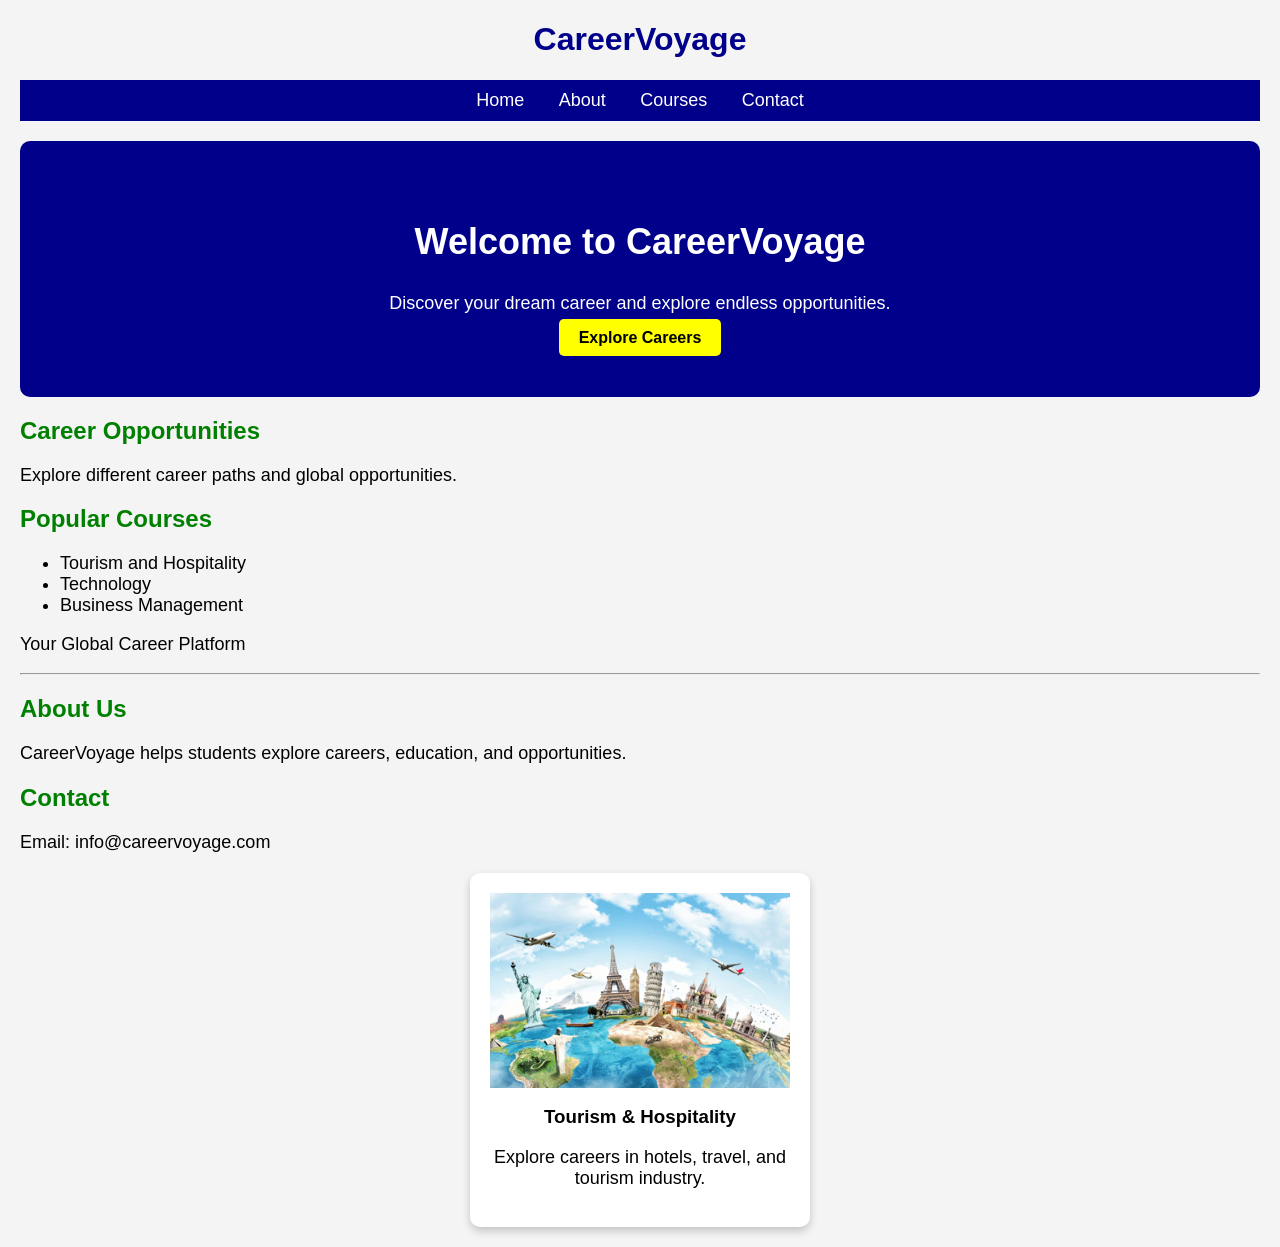
==== index.html @ 1ed7fdca "Add hero section to index.html Added a hero section with a welcome message and call to action." ====
<!DOCTYPE html>
<html lang="en">
<head>
    <meta charset="UTF-8">
    <meta name="viewport" content="width=device-width, initial-scale=1.0">
    <title>CareerVoyage</title>
<link rel="stylesheet" href="style.css">
</head>
<body>
    
    <h1>CareerVoyage</h1>
    <nav>
    <a href="#">Home</a>
    <a href="#">About</a>
    <a href="#">Courses</a>
    <a href="#">Contact</a>
</nav>
<section class="hero">
    <h2>Welcome to CareerVoyage</h2>
    <p>Discover your dream career and explore endless opportunities.</p>
    <a href="#" class="btn">Explore Careers</a>
</section>
<h2>Career Opportunities</h2>
<p>Explore different career paths and global opportunities.</p>

<h2>Popular Courses</h2>
<ul>
    <li>Tourism and Hospitality</li>
    <li>Technology</li>
    <li>Business Management</li>
</ul>
    <p>Your Global Career Platform</p>

    <hr>

    <h2>About Us</h2>
    <p>CareerVoyage helps students explore careers, education, and opportunities.</p>

    <h2>Contact</h2>
    <p>Email: info@careervoyage.com</p>
    <section class="cards">

     <div class="card">
        <img src="1618839110_ind7.jpg" alt="Tourism">
        <h3>Tourism & Hospitality</h3>
        <p>Explore careers in hotels, travel, and tourism industry.</p>
    </div>

    </section>

    
    

</body>
</html>
---- style.css ----
body {
    font-family: Arial, sans-serif;
    background-color: #f4f4f4;
    margin: 20px;
}

h1 {
    color: darkblue;
    text-align: center;
}

h2 {
    color: green;
}

p {
    font-size: 18px;
}

ul {
    font-size: 18px;
}
nav {
    background-color: darkblue;
    padding: 10px;
    text-align: center;
}

nav a {
    color: white;
    text-decoration: none;
    margin: 15px;
    font-size: 18px;
}

nav a:hover {
    color: yellow;
}
.card {
    width: 90%;
    max-width: 300px;
    margin: 20px auto;
    padding: 20px;
    background-color: white;
    border-radius: 10px;
    overflow: hidden;
    box-shadow: 0 4px 8px rgba(0,0,0,0.2);
    text-align: center;
}

.card img {
    width: 100%;
    height: auto;
    display: block;
}
.hero {
    background-color: darkblue;
    color: white;
    text-align: center;
    padding: 50px 20px;
    border-radius: 10px;
    margin: 20px 0;
}

.hero h2 {
    color: white;
    font-size: 36px;
}

.hero p {
    font-size: 18px;
    margin: 15px 0;
}

.btn {
    background-color: yellow;
    color: black;
    padding: 10px 20px;
    text-decoration: none;
    border-radius: 5px;
    font-weight: bold;
}

.btn:hover {
    background-color: orange;
}
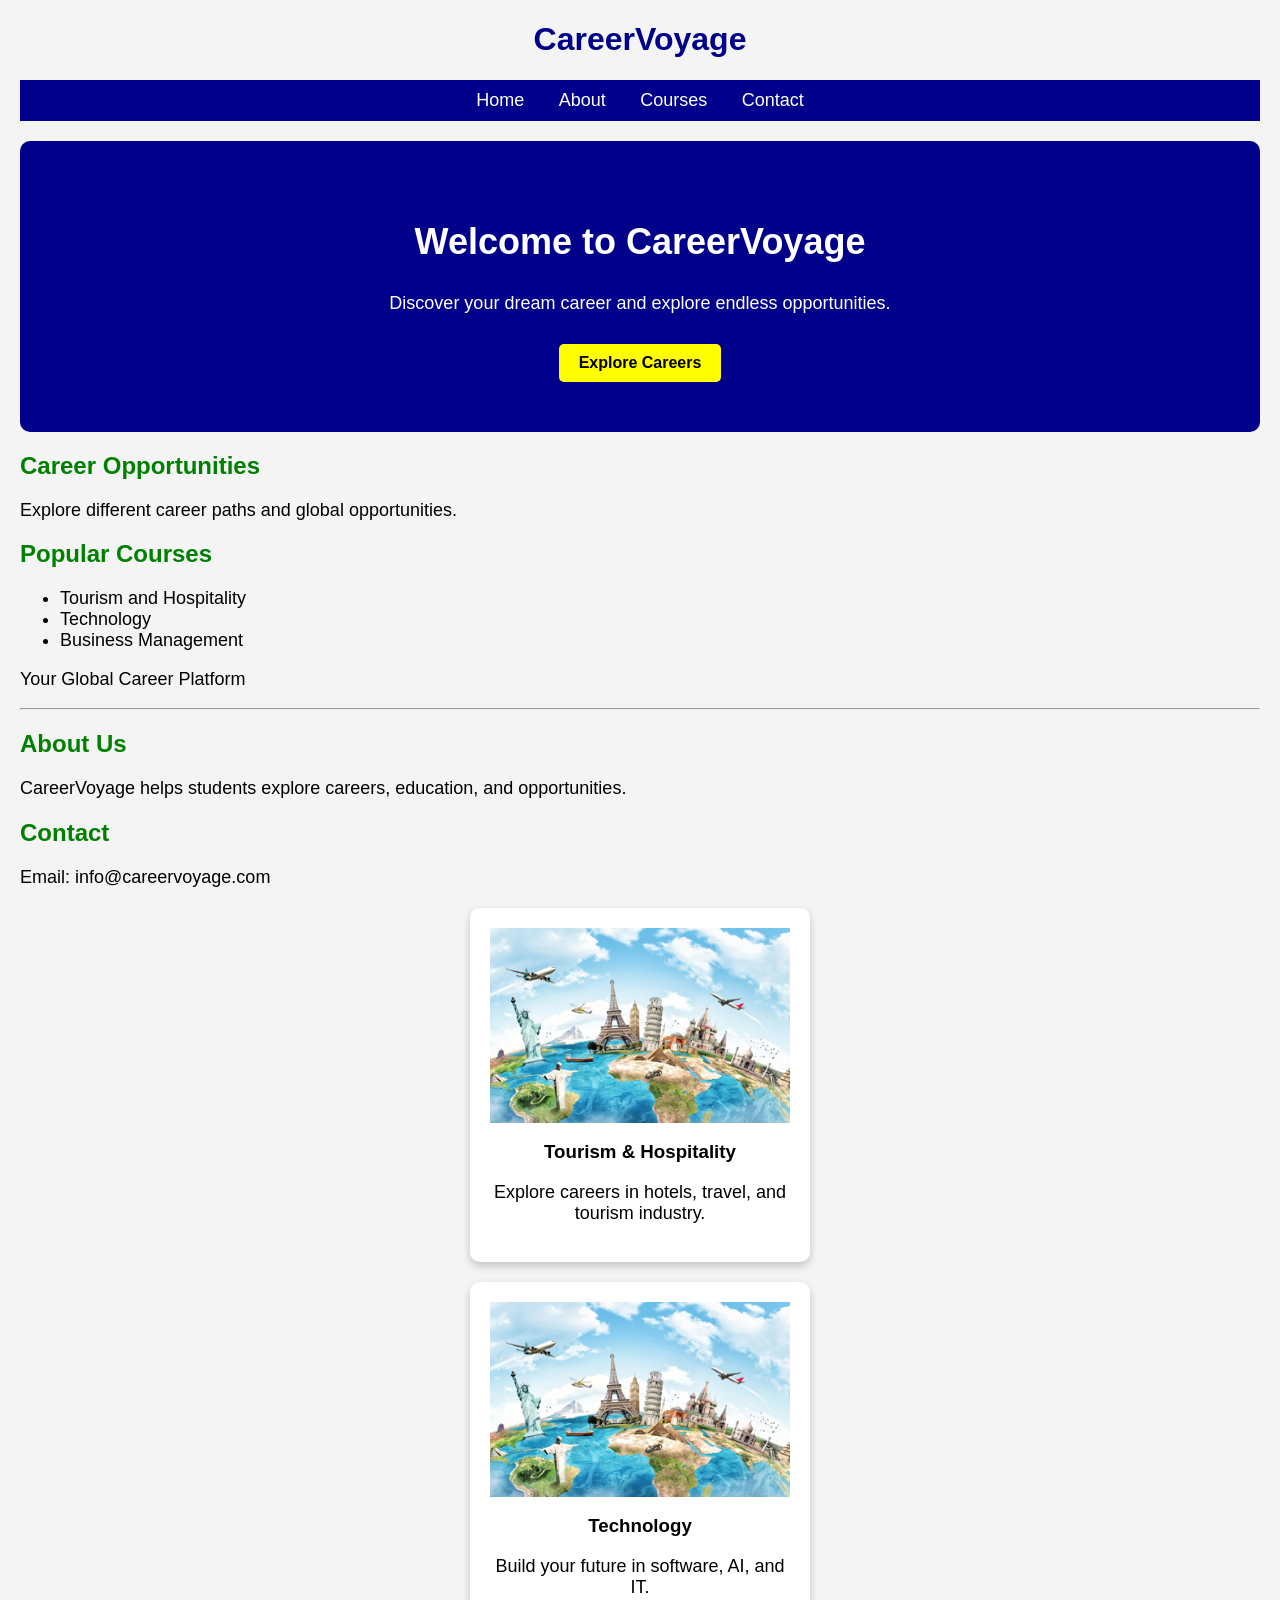
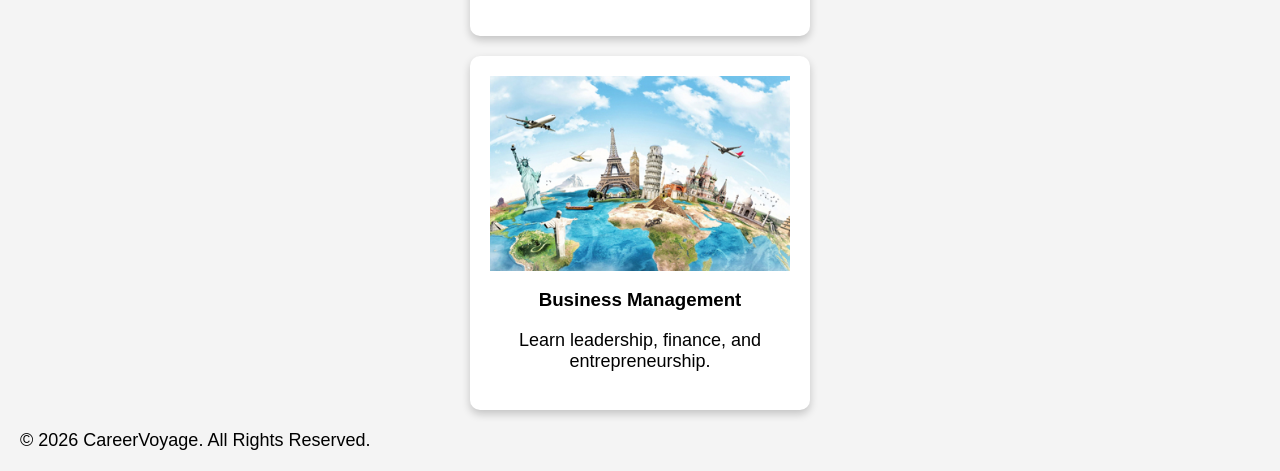
==== commit 373ab394: "Update index.html" ====
--- a/index.html
+++ b/index.html
@@ -39,14 +39,33 @@
     <h2>Contact</h2>
     <p>Email: info@careervoyage.com</p>
     <section class="cards">
-
-     <div class="card">
+    <div class="card">
         <img src="1618839110_ind7.jpg" alt="Tourism">
         <h3>Tourism & Hospitality</h3>
         <p>Explore careers in hotels, travel, and tourism industry.</p>
     </div>
 
-    </section>
+    <div class="card">
+        <img src="1618839110_ind7.jpg" alt="Technology">
+        <h3>Technology</h3>
+        <p>Build your future in software, AI, and IT.</p>
+    </div>
+
+    <div class="card">
+        <img src="1618839110_ind7.jpg" alt="Business">
+        <h3>Business Management</h3>
+        <p>Learn leadership, finance, and entrepreneurship.</p>
+    </div>
+
+</section>
+
+<footer>
+    <p>&copy; 2026 CareerVoyage. All Rights Reserved.</p>
+</footer>
+    
+        
+
+     
 
     
     
--- a/style.css
+++ b/style.css
@@ -73,6 +73,8 @@
 }
 
 .btn {
+    display: inline-block;
+    margin-top: 15px;
     background-color: yellow;
     color: black;
     padding: 10px 20px;
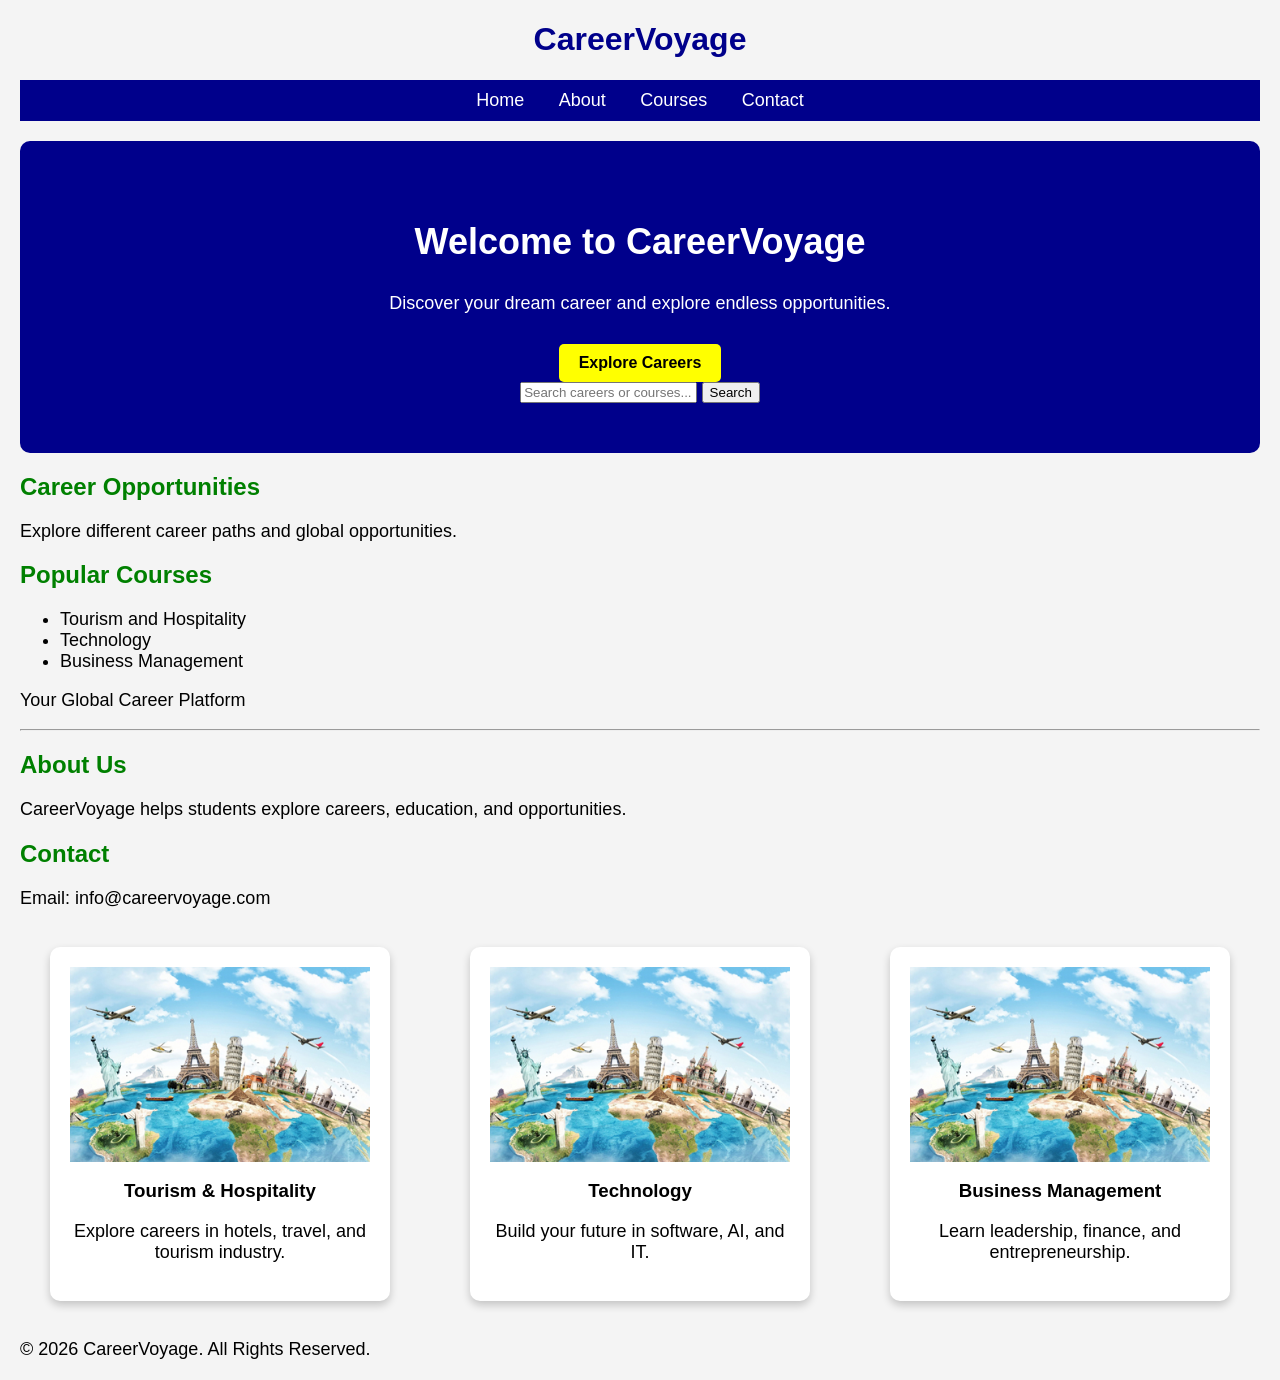
==== commit d8849c09: "Update index.html" ====
--- a/index.html
+++ b/index.html
@@ -19,6 +19,10 @@
     <h2>Welcome to CareerVoyage</h2>
     <p>Discover your dream career and explore endless opportunities.</p>
     <a href="#" class="btn">Explore Careers</a>
+    <section class="search">
+    <input type="text" placeholder="Search careers or courses...">
+    <button>Search</button>
+    </section>
 </section>
 <h2>Career Opportunities</h2>
 <p>Explore different career paths and global opportunities.</p>
--- a/style.css
+++ b/style.css
@@ -86,3 +86,14 @@
 .btn:hover {
     background-color: orange;
 }
+.cards {
+    display: flex;
+    justify-content: center;
+    gap: 20px;
+    flex-wrap: wrap;
+}
+
+.card:hover {
+    transform: translateY(-10px);
+    transition: 0.3s;
+}
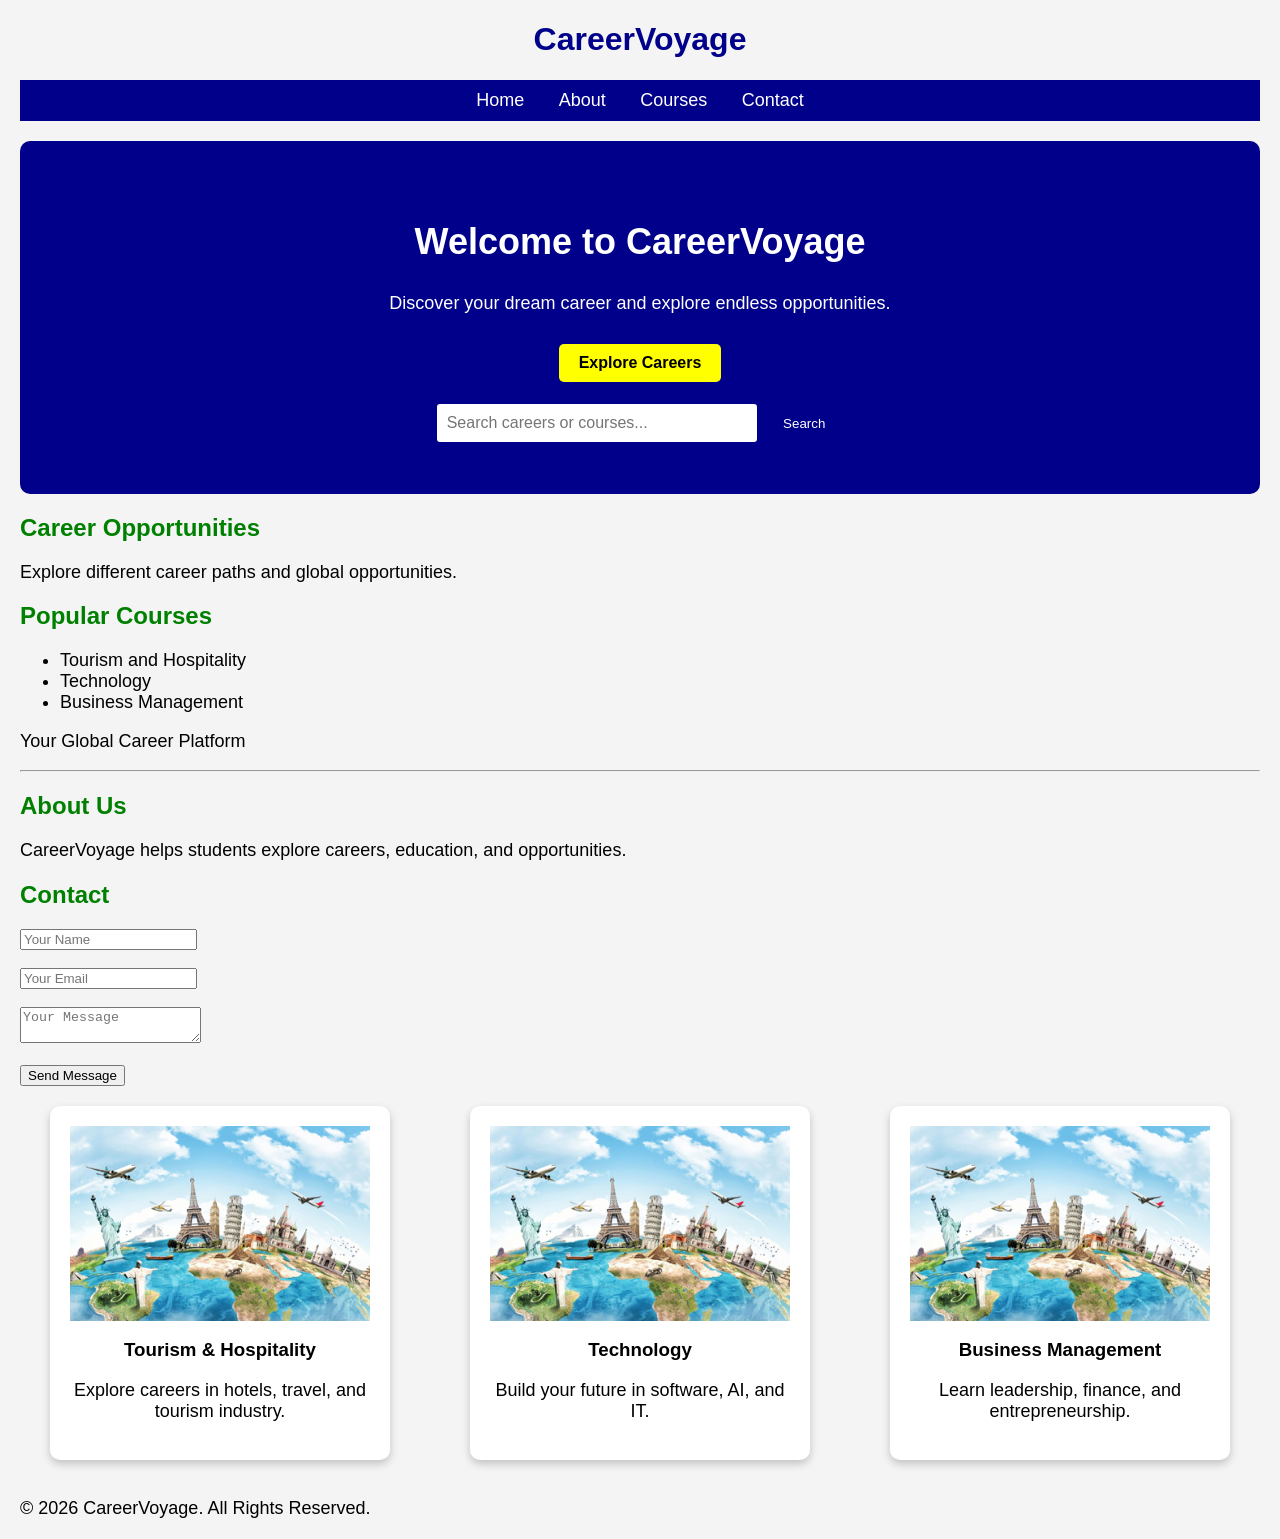
==== commit 8d24bd7c: "Update index.html" ====
--- a/index.html
+++ b/index.html
@@ -41,7 +41,15 @@
     <p>CareerVoyage helps students explore careers, education, and opportunities.</p>
 
     <h2>Contact</h2>
-    <p>Email: info@careervoyage.com</p>
+    <form class="contact-form">
+    <input type="text" placeholder="Your Name"><br><br>
+
+    <input type="email" placeholder="Your Email"><br><br>
+
+    <textarea placeholder="Your Message"></textarea><br><br>
+
+    <button type="submit">Send Message</button>
+    </form>
     <section class="cards">
     <div class="card">
         <img src="1618839110_ind7.jpg" alt="Tourism">
--- a/style.css
+++ b/style.css
@@ -97,3 +97,29 @@
     transform: translateY(-10px);
     transition: 0.3s;
 }
+.search {
+    text-align: center;
+    margin-top: 20px;
+}
+
+.search input {
+    width: 300px;
+    max-width: 80%;
+    padding: 10px;
+    border: 2px solid darkblue;
+    border-radius: 5px;
+    font-size: 16px;
+}
+
+.search button {
+    padding: 10px 20px;
+    background-color: darkblue;
+    color: white;
+    border: none;
+    border-radius: 5px;
+    cursor: pointer;
+}
+
+.search button:hover {
+    background-color: green;
+}
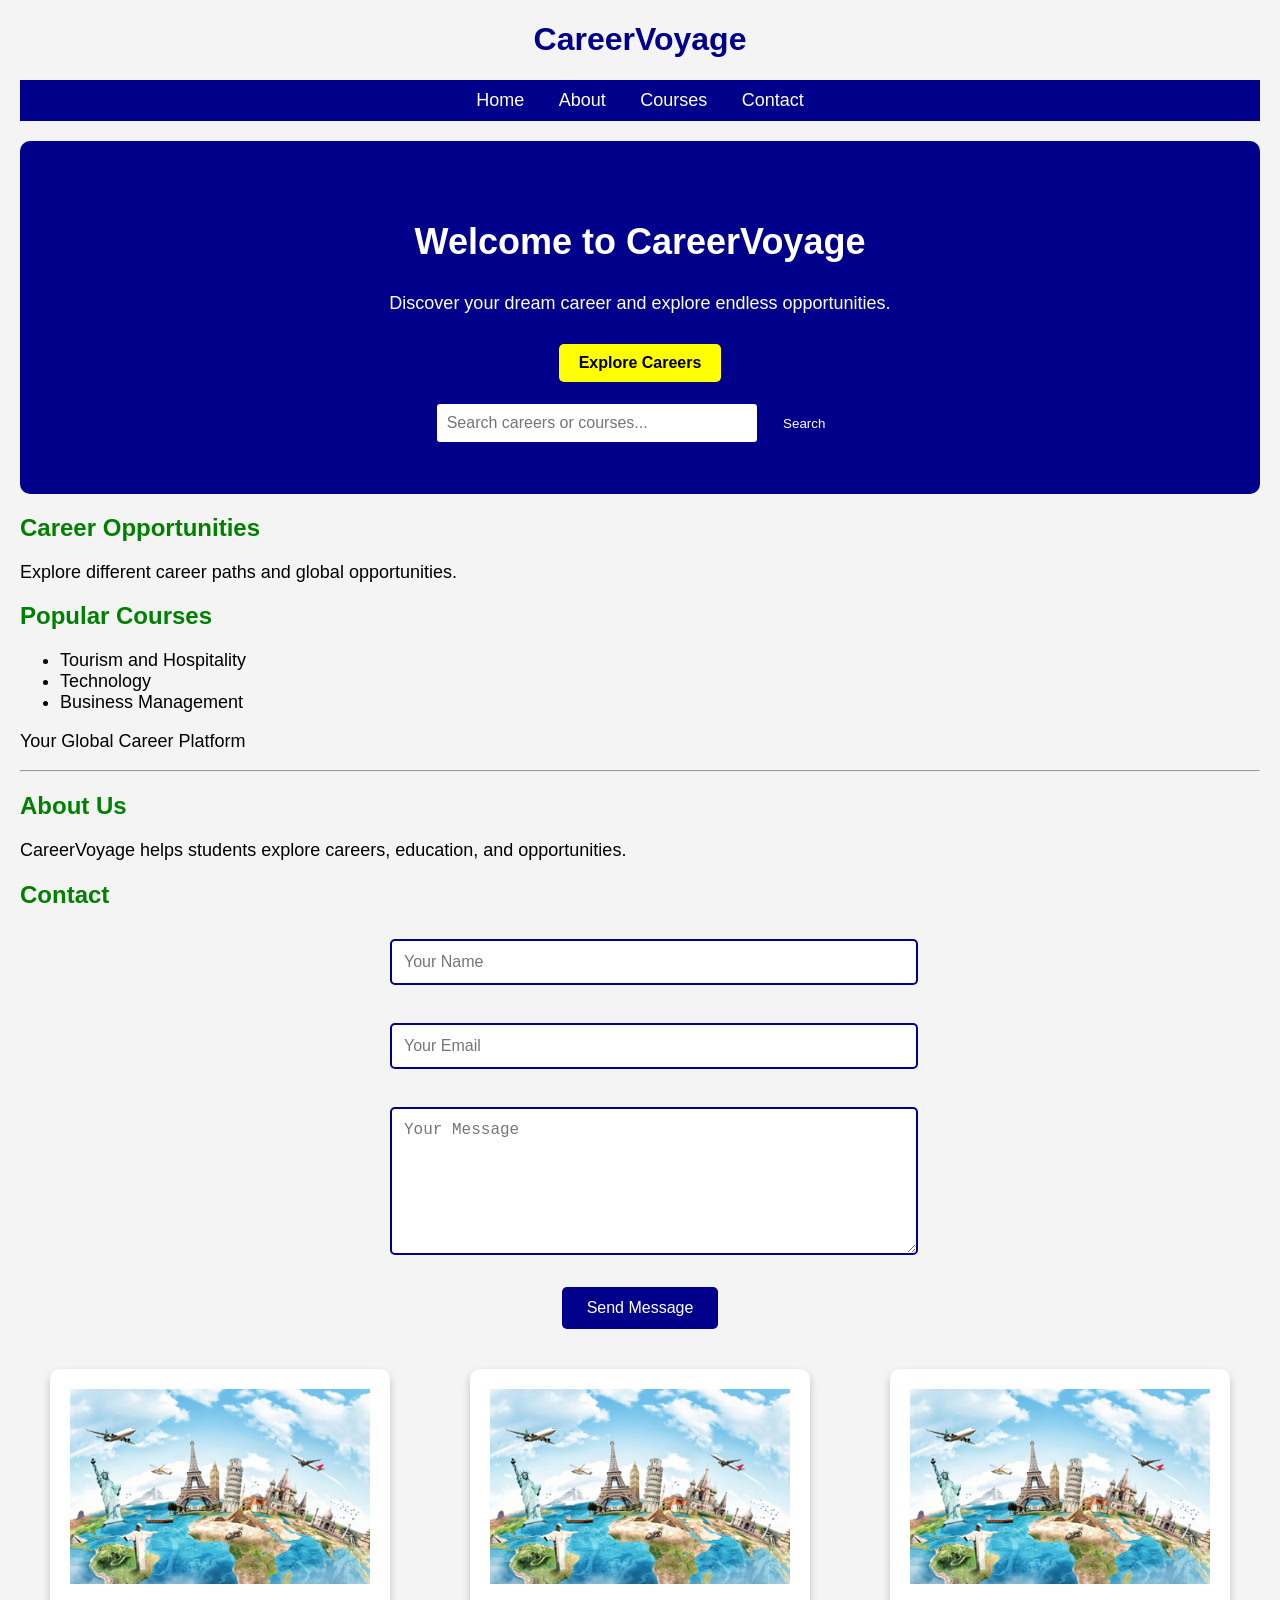
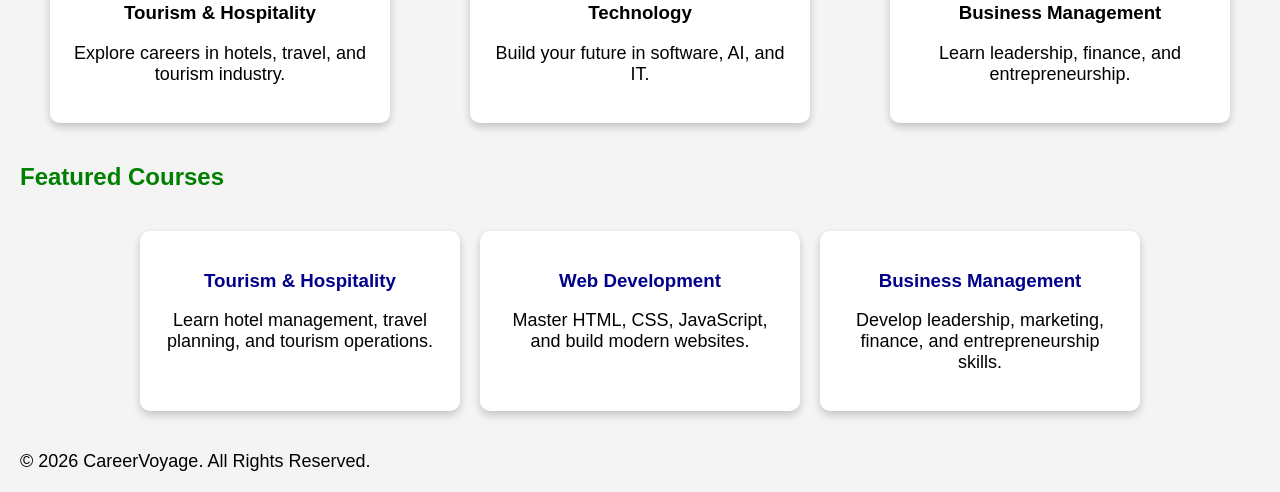
==== commit 570aa826: "Update index.html" ====
--- a/index.html
+++ b/index.html
@@ -70,7 +70,26 @@
     </div>
 
 </section>
+<h2>Featured Courses</h2>
 
+<section class="featured-courses">
+
+    <div class="course">
+        <h3>Tourism & Hospitality</h3>
+        <p>Learn hotel management, travel planning, and tourism operations.</p>
+    </div>
+
+    <div class="course">
+        <h3>Web Development</h3>
+        <p>Master HTML, CSS, JavaScript, and build modern websites.</p>
+    </div>
+
+    <div class="course">
+        <h3>Business Management</h3>
+        <p>Develop leadership, marketing, finance, and entrepreneurship skills.</p>
+    </div>
+
+    </section>
 <footer>
     <p>&copy; 2026 CareerVoyage. All Rights Reserved.</p>
 </footer>
--- a/style.css
+++ b/style.css
@@ -123,3 +123,72 @@
 .search button:hover {
     background-color: green;
 }
+.contact-form {
+    width: 90%;
+    max-width: 500px;
+    margin: 20px auto;
+    text-align: center;
+}
+
+.contact-form input,
+.contact-form textarea {
+    width: 100%;
+    padding: 12px;
+    margin: 10px 0;
+    border: 2px solid darkblue;
+    border-radius: 5px;
+    font-size: 16px;
+}
+
+.contact-form textarea {
+    height: 120px;
+    resize: vertical;
+}
+
+.contact-form button {
+    background-color: darkblue;
+    color: white;
+    padding: 12px 25px;
+    border: none;
+    border-radius: 5px;
+    font-size: 16px;
+    cursor: pointer;
+}
+
+.contact-form button:hover {
+    background-color: green;
+}
+body {
+    font-family: Arial, sans-serif;
+    background-image: url("background.png");
+    background-size: cover;
+    background-position: center;
+    background-repeat: no-repeat;
+    background-attachment: fixed;
+    margin: 20px;
+}
+.featured-courses {
+    display: flex;
+    justify-content: center;
+    gap: 20px;
+    flex-wrap: wrap;
+    margin: 40px 0;
+}
+
+.course {
+    background: white;
+    width: 280px;
+    padding: 20px;
+    border-radius: 10px;
+    text-align: center;
+    box-shadow: 0 4px 8px rgba(0,0,0,0.2);
+}
+
+.course h3 {
+    color: darkblue;
+}
+
+.course:hover {
+    transform: scale(1.05);
+    transition: 0.3s;
+}
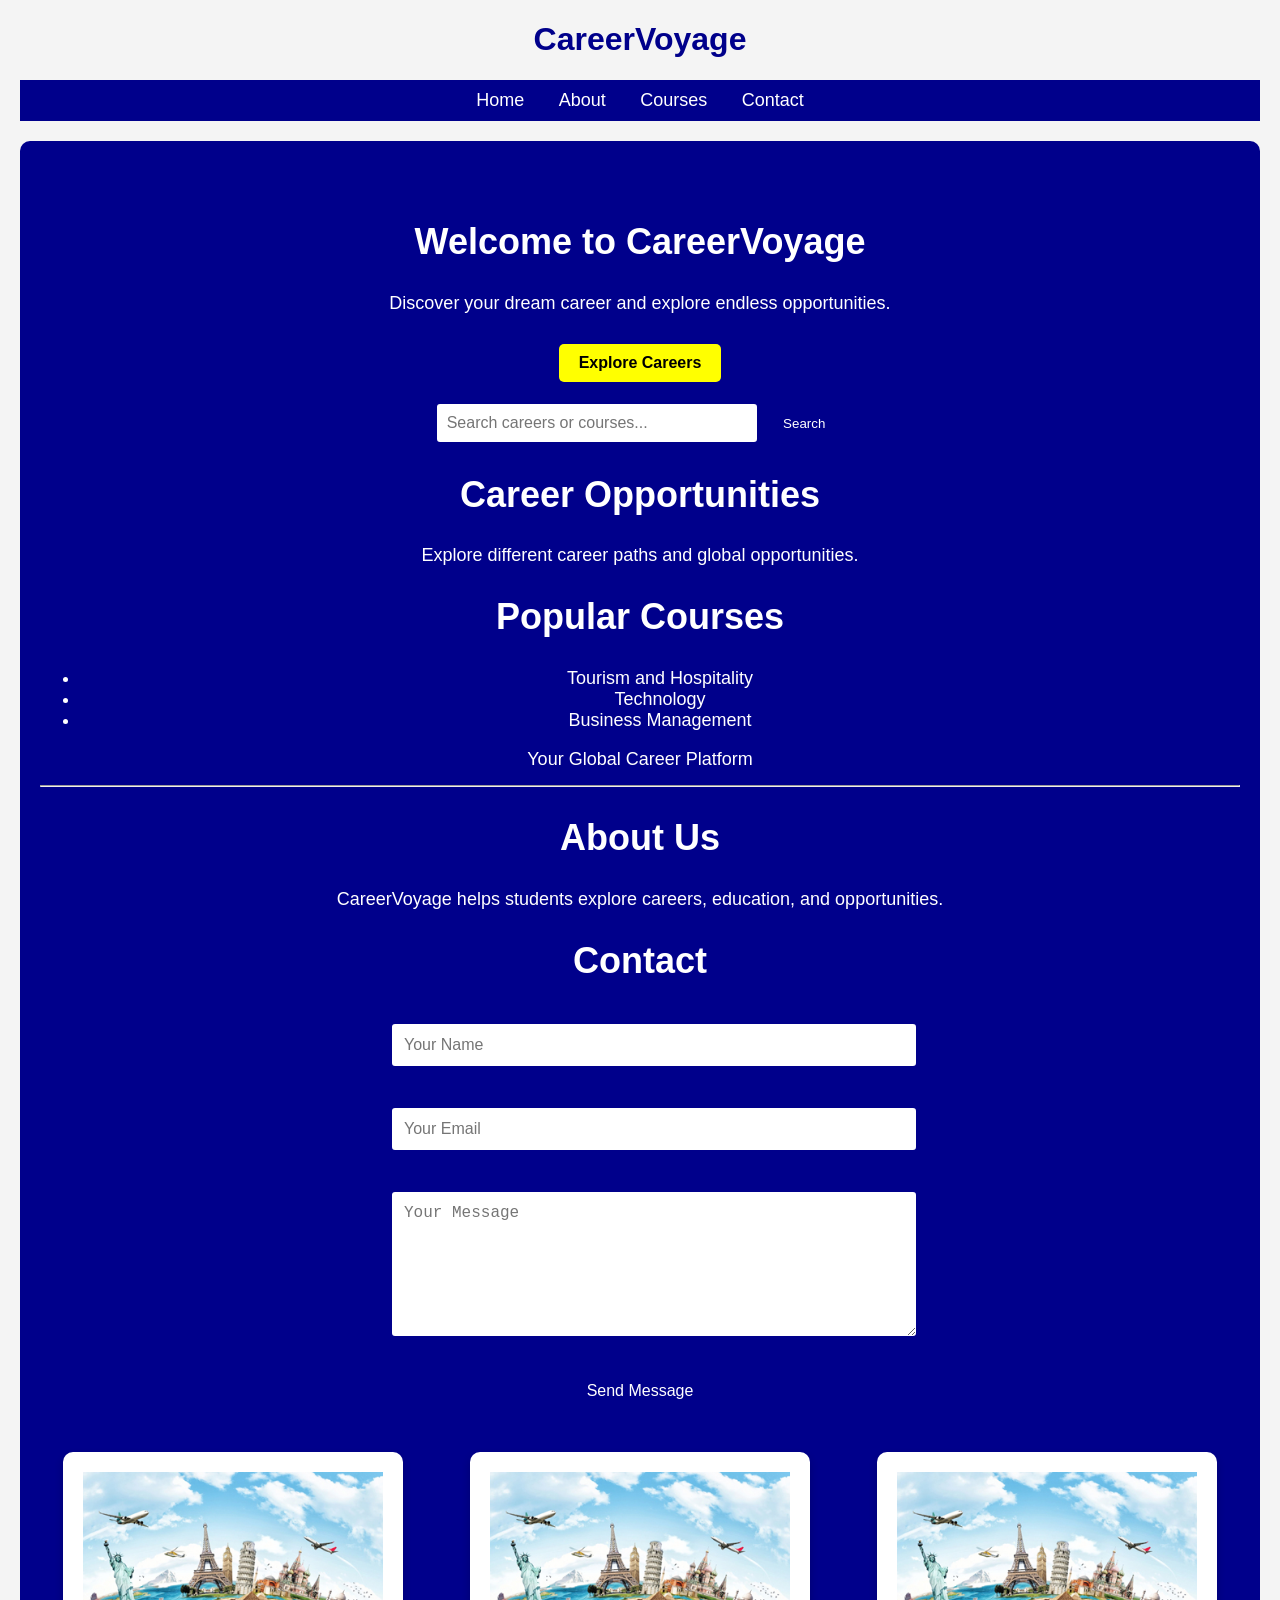
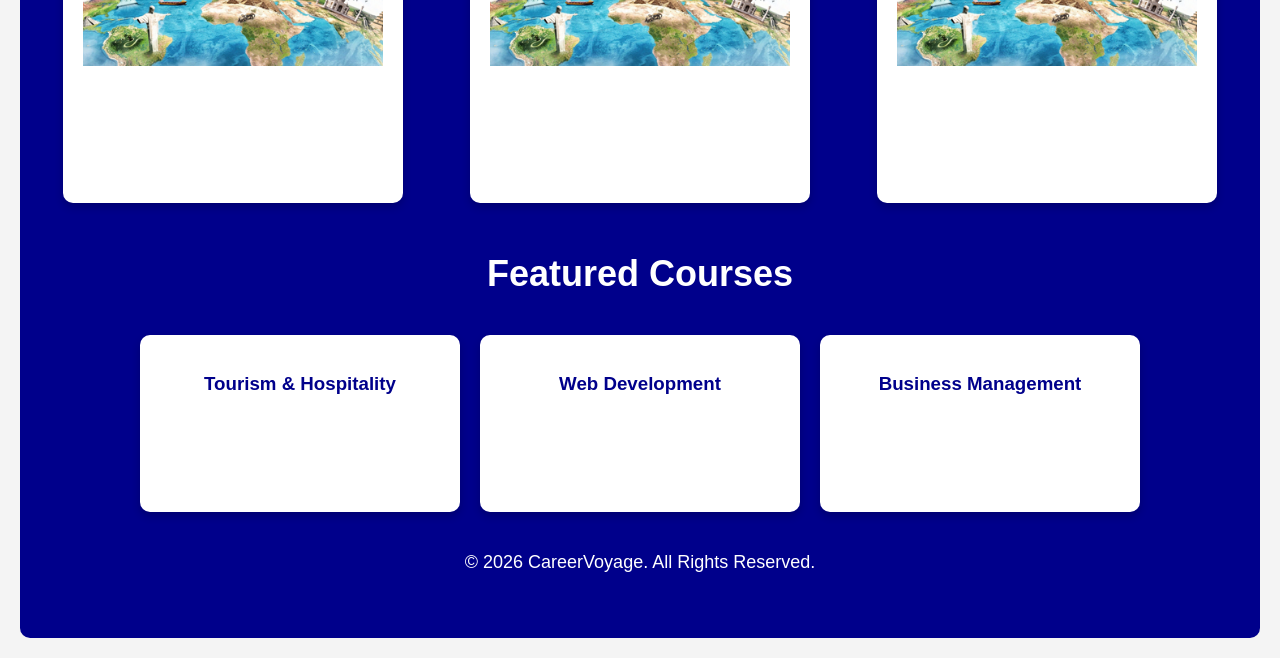
==== commit bd85c022: "Update index.html" ====
--- a/index.html
+++ b/index.html
@@ -20,9 +20,8 @@
     <p>Discover your dream career and explore endless opportunities.</p>
     <a href="#" class="btn">Explore Careers</a>
     <section class="search">
-    <input type="text" placeholder="Search careers or courses...">
-    <button>Search</button>
-    </section>
+    <input type="text" id="searchInput" placeholder="Search careers or courses...">
+<button onclick="searchCourse()">Search</button>
 </section>
 <h2>Career Opportunities</h2>
 <p>Explore different career paths and global opportunities.</p>
@@ -93,13 +92,6 @@
 <footer>
     <p>&copy; 2026 CareerVoyage. All Rights Reserved.</p>
 </footer>
-    
-        
-
-     
-
-    
-    
-
+    <script src="script.js"></script>
 </body>
 </html>
